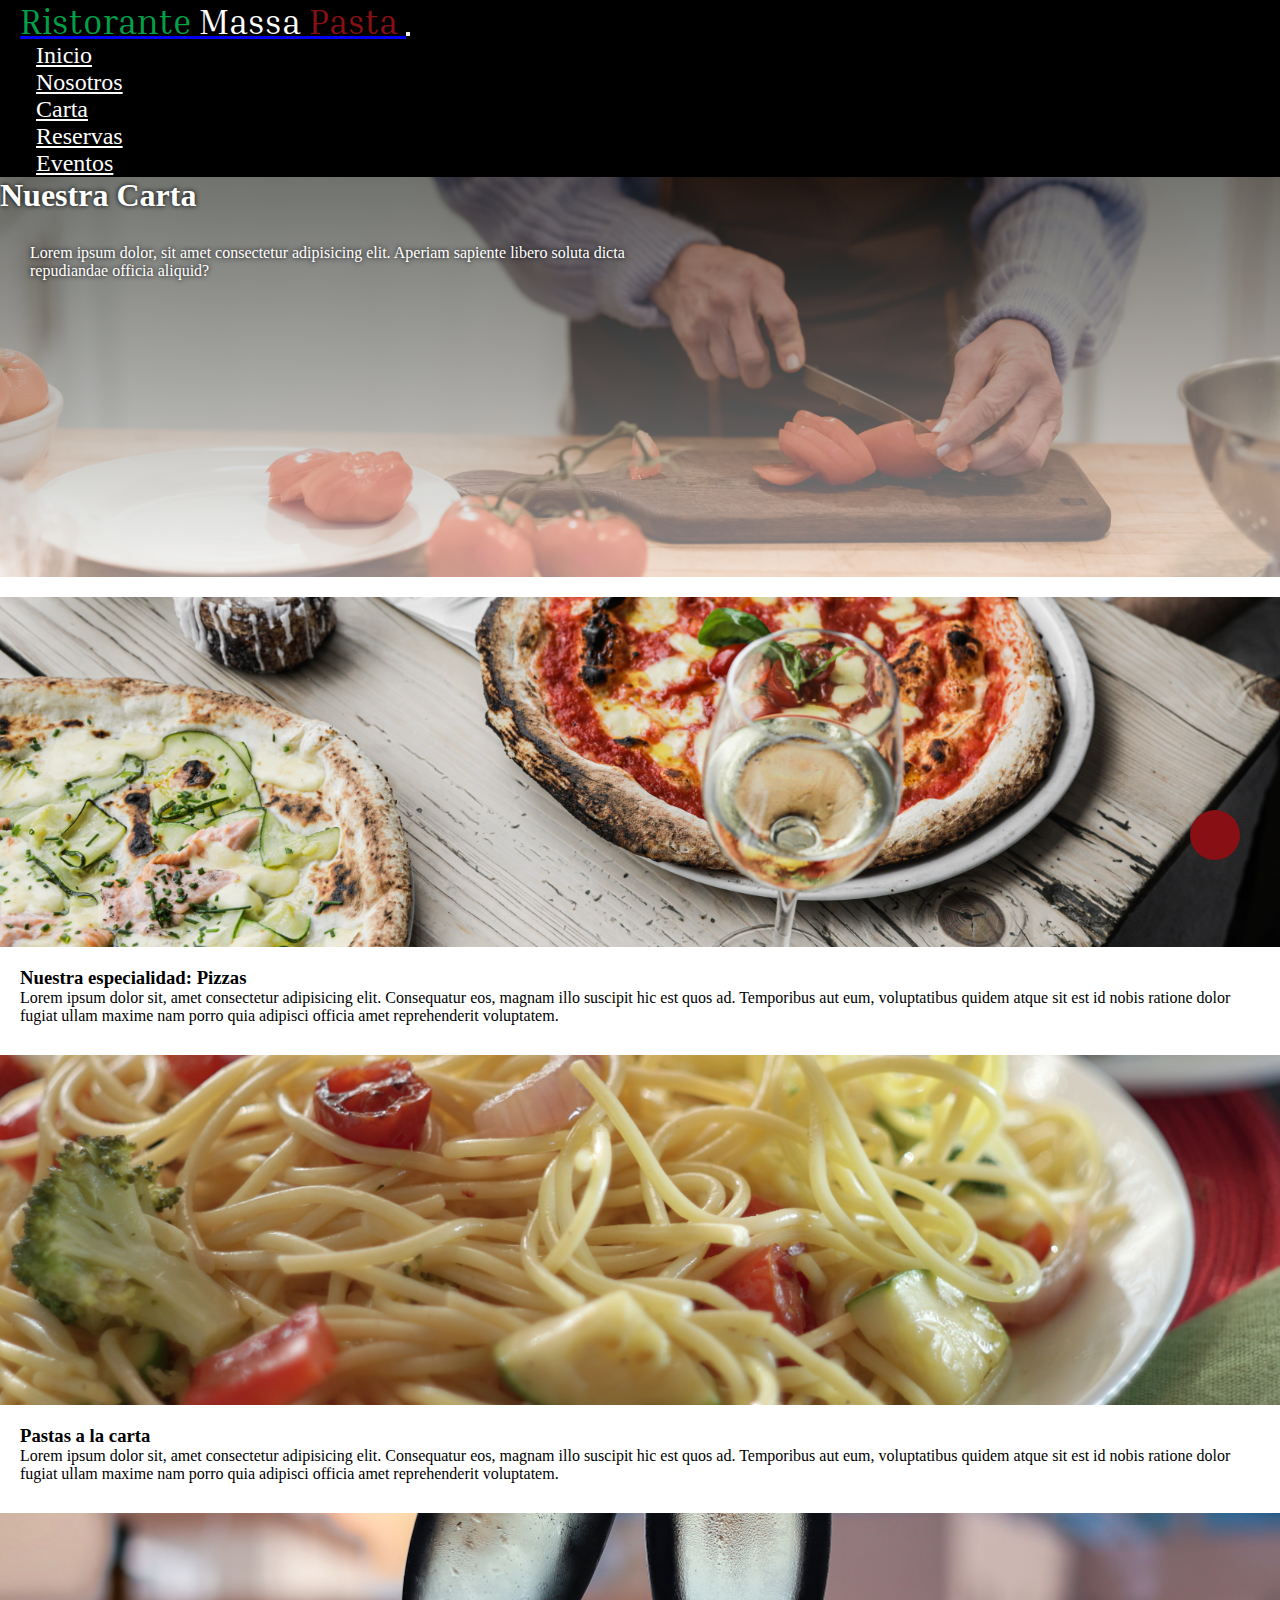
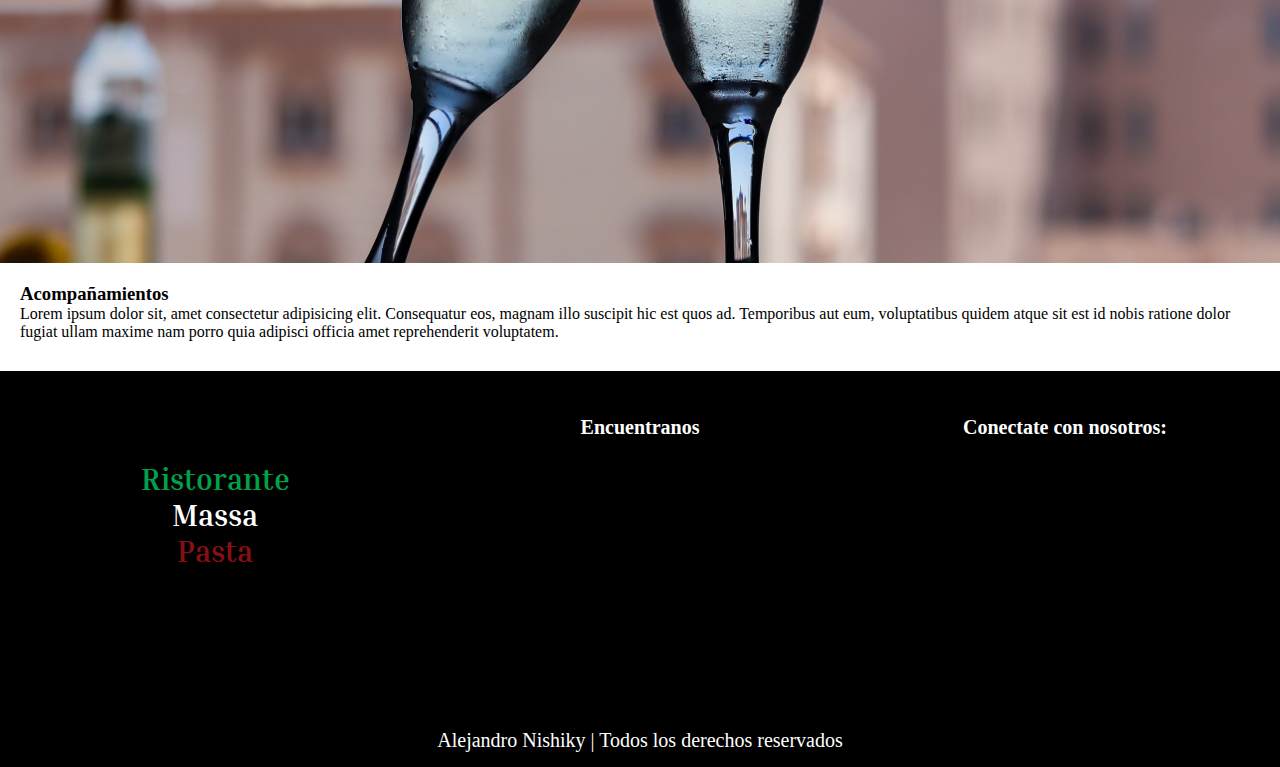
==== pages/carta.html @ 4c485154 "sass y seo" ====
<!DOCTYPE html>
<html lang="en">
<head>
    <meta charset="UTF-8">
    <meta http-equiv="X-UA-Compatible" content="IE=edge">
    <meta name="viewport" content="width=device-width, initial-scale=1.0">
    <link rel="stylesheet" href="../estilos.css">
    <link rel="shortcut icon" href="../img/pizza-icono.png" type="image/x-icon">
    <title>Massa Pasta</title>
    <link rel="stylesheet" href="https://cdnjs.cloudflare.com/ajax/libs/font-awesome/6.3.0/css/all.min.css" integrity="sha512-SzlrxWUlpfuzQ+pcUCosxcglQRNAq/DZjVsC0lE40xsADsfeQoEypE+enwcOiGjk/bSuGGKHEyjSoQ1zVisanQ==" crossorigin="anonymous" referrerpolicy="no-referrer" />
    <link rel="stylesheet" href="https://cdn.jsdelivr.net/npm/bootstrap@4.6.2/dist/css/bootstrap.min.css" integrity="sha384-xOolHFLEh07PJGoPkLv1IbcEPTNtaed2xpHsD9ESMhqIYd0nLMwNLD69Npy4HI+N" crossorigin="anonymous">
    <meta name="description" content="Ubicados en Lima, Perú en el distrito de Lince; Ristorante Massa Pasta ofrece una variedad de sabores de pizza que deleitara tu palador con una sola mordida desde la masa">
    <meta name="keywords" content="pizzas, horno de leña, comida para llevar, pizzas para llevar, buen ambiente, restaurante elegante">
</head>

<body>
    <header>
        <!-- Nav inicio-->
        <nav class="navbar navbar-expand-md navbar-dark">
            <!-- Brand -->
            <a class="navbar-brand" href="../index.html">
                <span class="verde">Ristorante</span>
                <span class="blanco">Massa</span>
                <span class="rojo">Pasta</span>
            </a>
        
            <!-- Toggler/collapsibe Button -->
            <button class="navbar-toggler" type="button" data-toggle="collapse" data-target="#collapsibleNavbar">
            <span class="navbar-toggler-icon"></span>
            </button>
        
            <!-- Navbar links -->
            <div class="collapse navbar-collapse justify-content-end" id="collapsibleNavbar">
                <ul class="navbar-nav">
                    <li class="nav-item">
                        <a class="nav-link" href="../index.html">Inicio</a>
                    </li>
                    <li class="nav-item">
                        <a class="nav-link" href="./nosotros.html">Nosotros</a>
                    </li>
                    <li class="nav-item">
                        <a class="nav-link" href="#">Carta</a>
                    </li>
                    <li class="nav-item">
                        <a class="nav-link" href="./reservas.html">Reservas</a>
                    </li>
                    <li class="nav-item">
                        <a class="nav-link" href="./eventos.html">Eventos</a>
                    </li>
                </ul>
            </div>
        </nav>
        <!-- Nav fin-->
    </header>

    <section>
        <div class="jumbotron">
            <h1>Nuestra Carta</h1>
            <p>Lorem ipsum dolor, sit amet consectetur adipisicing elit. Aperiam sapiente libero soluta dicta repudiandae officia aliquid?</p>
        </div>
        <div class="container-fluid">
            <div class="row">
                <aside class="nleft3 col-md-6 characters"></aside>
                <aside class="nright col-md-6">
                    <h3>Nuestra especialidad: Pizzas</h3>
                    <p>Lorem ipsum dolor sit, amet consectetur adipisicing elit. Consequatur eos, magnam illo suscipit hic est quos ad. Temporibus aut eum, voluptatibus quidem atque sit est id nobis ratione dolor fugiat ullam maxime nam porro quia adipisci officia amet reprehenderit voluptatem.</p>
                </aside>
            </div>
        </div>
        <div class="container-fluid">
            <div class="row">
                <aside class="nleft4 col-md-6 characters"></aside>
                <aside class="nright col-md-6">
                    <h3>Pastas a la carta</h3>
                    <p>Lorem ipsum dolor sit, amet consectetur adipisicing elit. Consequatur eos, magnam illo suscipit hic est quos ad. Temporibus aut eum, voluptatibus quidem atque sit est id nobis ratione dolor fugiat ullam maxime nam porro quia adipisci officia amet reprehenderit voluptatem.</p>
                </aside>
            </div>
        </div>
        <div class="container-fluid">
            <div class="row">
                <aside class="nleft5 col-md-6 characters"></aside>
                <aside class="nright col-md-6">
                    <h3>Acompañamientos</h3>
                    <p>Lorem ipsum dolor sit, amet consectetur adipisicing elit. Consequatur eos, magnam illo suscipit hic est quos ad. Temporibus aut eum, voluptatibus quidem atque sit est id nobis ratione dolor fugiat ullam maxime nam porro quia adipisci officia amet reprehenderit voluptatem.</p>
                </aside>
            </div>
        </div>
    </section>
    

    <footer class="pie-pagina">
        <div class="grupo-1">
            <div class="box1">
                <h2 class="logo">
                    <p><span class="verde">Ristorante</span></p> 
                    <p><span class="blanco">Massa</span></p> 
                    <p><span class="rojo">Pasta</span></p>
                </h2>
            </div>
            <div class="box">
                <h2>Encuentranos</h2>
                <iframe src="https://www.google.com/maps/embed?pb=!1m14!1m8!1m3!1d15605.431804791226!2d-77.0275719!3d-12.0876295!3m2!1i1024!2i768!4f13.1!3m3!1m2!1s0x9105c9782562fb5d%3A0xc4637809b1fac0!2sMassa%20Pasta!5e0!3m2!1ses-419!2spe!4v1679540695470!5m2!1ses-419!2spe" width="400" height="200" style="border:0;" allowfullscreen="" loading="lazy" referrerpolicy="no-referrer-when-downgrade"></iframe>
            </div>
            <div class="box">
                <h2>Conectate con nosotros:</h2>
                <div class="red-social">
                    <a href="https://www.facebook.com/people/Massa-Pasta/100088424209855/"><i class="fa-brands fa-facebook fa-xl"></i></a>
                    <a href="https://www.instagram.com/massa.pasta.buonissimo/"><i class="fa-brands fa-instagram fa-xl"></i></a>
                    <a href="https://www.tiktok.com/es/"><i class="fa-brands fa-tiktok fa-xl"></i></a>
                    <a href="https://api.whatsapp.com/send/?phone=51961333074&text&type=phone_number&app_absent=0"><i class="fa-brands fa-whatsapp fa-xl"></i></a>
                </div>
            </div>
        </div>
        <div class="grupo-2">
            <span>Alejandro Nishiky | Todos los derechos reservados</span>
        </div>
    </footer>
    <a href="#" class="subir">
        <i class="fa-solid fa-chevron-up"></i>
    </a>





    <script src="https://cdn.jsdelivr.net/npm/jquery@3.5.1/dist/jquery.slim.min.js" integrity="sha384-DfXdz2htPH0lsSSs5nCTpuj/zy4C+OGpamoFVy38MVBnE+IbbVYUew+OrCXaRkfj" crossorigin="anonymous"></script>
    <script src="https://cdn.jsdelivr.net/npm/popper.js@1.16.1/dist/umd/popper.min.js" integrity="sha384-9/reFTGAW83EW2RDu2S0VKaIzap3H66lZH81PoYlFhbGU+6BZp6G7niu735Sk7lN" crossorigin="anonymous"></script>
    <script src="https://cdn.jsdelivr.net/npm/bootstrap@4.6.2/dist/js/bootstrap.min.js" integrity="sha384-+sLIOodYLS7CIrQpBjl+C7nPvqq+FbNUBDunl/OZv93DB7Ln/533i8e/mZXLi/P+" crossorigin="anonymous"></script>
    
</body>
</html>
---- estilos.css ----
@charset "UTF-8";
@import url("https://fonts.googleapis.com/css2?family=Great+Vibes&family=Inria+Serif:ital,wght@1,700&family=Noto+Serif&display=swap");
* {
  margin: 0;
  padding: 0;
  box-sizing: border-box;
}

html {
  scroll-behavior: smooth;
}

.titulo-testimonio h2 {
  text-align: center;
  background-color: #000;
  color: #fff;
  text-transform: uppercase;
  padding: 20px;
}

/* Encabezado */
.rojo {
  color: #881014;
}

.verde {
  color: #00A149;
}

.blanco {
  color: #fff;
}

header {
  padding: 0 20px;
  margin: auto;
  background-color: #000;
}

.navbar {
  background-color: #000;
  max-width: 120rem;
  margin: 0 auto;
  font-size: 1.5rem;
}

.navbar-brand {
  font-size: 2rem !important;
}

.nav-item a {
  color: #fff !important;
  padding-left: 1rem !important;
}

.navbar-brand span {
  font-family: "Inria Serif", serif;
  font-size: 35px;
}

@media screen and (max-width: 800px) {
  .navbar-brand span {
    font-size: 30px;
  }
}
/* Video Presentación */
.fondo-texto {
  position: absolute;
  z-index: 2;
  width: 100%;
  height: 100%;
  display: flex;
  flex-direction: column;
  align-items: center;
  justify-content: center;
}

.fondo-texto h2 {
  color: #fff;
  font-size: 5rem;
  font-family: "Great Vibes", cursive;
}

video {
  width: 100%;
  height: 100%;
}

.fondo::before {
  content: "";
  position: absolute;
  top: 0;
  left: 0;
  right: 0;
  bottom: 0;
  background-color: rgba(0, 0, 0, 0.5);
}

main {
  position: relative;
}

/* Opiniones */
.testimonios_header h2 {
  margin: 1em auto;
  text-align: center;
}

.testimomios_contenedor {
  display: flex;
  justify-content: center;
  align-items: center;
  flex-wrap: wrap;
  width: 100%;
}

.testimonios_caja {
  width: 500px;
  box-shadow: 2px 2px 30px rgba(0, 0, 0, 0.1);
  background-color: white;
  padding: 20px;
  margin: 15px;
  cursor: pointer;
}

.perfil-img {
  width: 50px;
  height: 50px;
  border-radius: 50%;
  overflow: hidden;
  margin-right: 30px;
}

.perfil-img img {
  width: 100%;
  height: 100%;
  -o-object-fit: cover;
     object-fit: cover;
}

.perfil {
  display: flex;
  align-items: center;
}

.name_user {
  display: flex;
  flex-direction: column;
}

.name_user strong {
  color: #3d3d3d;
  font-size: 1.3rem;
}

.name_user span {
  color: #979797;
  font-size: 1.1rem;
}

.reseñas {
  color: #f3d500;
}

.caja-top {
  display: flex;
  justify-content: space-between;
  align-items: center;
  margin-bottom: 20px;
}

.comentarios_clientes p {
  color: black;
}

/*Nosotros- página*/
.jumbotron {
  background-image: linear-gradient(rgba(16, 19, 16, 0.5), rgba(255, 255, 255, 0.5)), url(./assets/imagen-jumbotron2.jpg);
  background-size: cover;
  background-position: center;
  height: 400px;
  border-radius: 0 !important;
  color: #fff;
  text-shadow: 0 0 5px #000;
  margin-bottom: 20px !important;
}

.jumbotron p {
  width: 50%;
  float: left;
  margin: 30px;
}

.container-fluid {
  height: auto;
  margin-bottom: 10px;
}

.characters {
  background-size: cover;
  background-position: center;
  height: 350px;
}

.nleft1 {
  background-image: url(./assets/imagen1.jpg);
}

.nleft2 {
  background-image: url(./assets/local.jpg);
}

.nleft3 {
  background-image: url(./assets/img-nleft3.jpg);
}

.nleft4 {
  background-image: url(./assets/img-nleft4.jpg);
}

.nleft5 {
  background-image: url(./assets/img-nleft5.jpg);
}

.nright {
  padding: 20px;
}

/* form */
.container {
  width: 100%;
  margin: 3.125rem auto 0 auto;
}

@media (min-width: 576px) {
  .container {
    max-width: 540px;
  }
}
@media (min-width: 768px) {
  .container {
    max-width: 720px;
  }
}
.formulario {
  padding: 0 0.625rem;
  margin-bottom: 1.875rem;
  text-align: center;
}

.survey-form {
  text-align: center;
}

.survey-form div {
  margin-bottom: 20px;
}

.description {
  font-style: italic;
  font-weight: 200;
}

.formulario-tipo p {
  margin-bottom: 0;
}

.clue {
  margin-left: 0.25rem;
  font-size: 0.9rem;
  color: #e4e4e4;
}

.text-center {
  text-align: center;
}

input {
  padding: 0 10px;
}

form {
  background: var(--color-darkblue-alpha);
  padding: 2.5rem 0.625rem;
  border-radius: 0.25rem;
}

@media (min-width: 480px) {
  form {
    padding: 2.5rem;
  }
}
.form-group {
  margin: 0 auto 1.25rem auto;
  padding: 0.25rem;
}

.form-control {
  display: block;
  width: 100%;
  height: 2.375rem;
  padding: 0.375rem 0.75rem;
  color: #495057;
  background-color: #fff;
  background-clip: padding-box;
  border: 1px solid #ced4da;
  border-radius: 0.25rem;
  transition: border-color 0.15s ease-in-out, box-shadow 0.15s ease-in-out;
}

.form-control:focus {
  border-color: #80bdff;
  outline: 0;
  box-shadow: 0 0 0 0.2rem rgba(0, 123, 255, 0.25);
}

.input-radio, .input-checkbox {
  display: inline-block;
  margin-right: 0.625rem;
  min-height: 1.25rem;
  min-width: 1.25rem;
}

.input-textarea {
  min-height: 120px;
  width: 100%;
  padding: 0.625rem;
  resize: vertical;
}

.submit-button {
  display: block;
  width: 100%;
  padding: 0.75rem;
  background: var(--color-green);
  color: inherit;
  border-radius: 2px;
  cursor: pointer;
}

.submit-button:hover {
  background-color: #2dc208;
}

/*Eventos - página*/
.texto-evento h2 {
  text-align: center;
  color: #00A149;
  font-size: 35px;
  padding: 20px;
  text-decoration: underline;
}

.texto-evento h3 {
  text-align: center;
  color: #c95959;
  font-size: 25px;
  padding: 20px;
}

.contenedor {
  width: 100%;
  height: auto;
  background-color: #fff;
  border: 5px solid #000;
  display: grid;
  grid-template-columns: repeat(4, 1fr);
  grid-template-rows: 200px 200px;
  grid-template-areas: "img1 img2 img3 img3" "img1 img4 img5 img6";
  padding: 20px;
  grid-gap: 20px;
}

.item {
  background-color: orange;
  border: 3px solid #000;
  border-radius: 10px;
  background-size: cover;
  background-position: center;
  filter: grayscale(100%);
}

.item:hover {
  transform: scale(1.09);
  transition: all 0.9s;
  filter: grayscale(0%);
}

.item1 {
  grid-area: img1;
  background-image: url(assets/pizza-grid.jpg);
}

.item2 {
  grid-area: img2;
  background-image: url(assets/imagen4.jpg);
}

.item3 {
  grid-area: img3;
  background-image: url(assets/concierto.jpg);
}

.item4 {
  grid-area: img4;
  background-image: url(assets/pizza-grid2.jpg);
}

.item5 {
  grid-area: img5;
  background-image: url(assets/imagen3.jpg);
}

.item6 {
  grid-area: img6;
  background-image: url(assets/pizza-grid3.jpg);
}

/* Pie de Pagina (Footer) */
.pie-pagina, .grupo-1 .box h2 {
  width: 100%;
  background-color: #000;
}

.pie-pagina .grupo-1, .grupo-1 .box h2 .grupo-1 {
  width: 100%;
  max-width: 1200px;
  margin: auto;
  display: grid;
  grid-template-columns: repeat(3, 1fr);
  grid-gap: 50px;
  padding: 45px 0px;
}

.pie-pagina .grupo-1 .box figure, .grupo-1 .box h2 .grupo-1 .box figure {
  width: 100%;
  height: 100%;
  display: flex;
  justify-content: center;
  align-items: center;
}

.pie-pagina .grupo-1 .box figure img, .grupo-1 .box h2 .grupo-1 .box figure img {
  width: 250px;
}

.pie-pagina, .grupo-1 .box h2 {
  color: #fff;
  font-size: 20px;
}

.grupo-1 .box h2 {
  margin-bottom: 25px;
}

.box1 h2 {
  font-size: 30px;
  align-items: center;
}

.logo p {
  text-align: center;
  font-family: "Inria Serif", serif;
}

.box1 {
  padding: 45px;
}

.pie-pagina .grupo-1 .box p, .grupo-1 .box h2 .grupo-1 .box p {
  color: #efefef;
  margin-bottom: 10px;
}

.pie-pagina .grupo-1 .red-social a, .grupo-1 .box h2 .grupo-1 .red-social a {
  display: inline-block;
  text-decoration: none;
  width: 45px;
  height: 45px;
  line-height: 45px;
  color: #fff;
  margin-right: 10px;
  background-color: #000;
  text-align: center;
  transition: all 300ms ease;
}

.pie-pagina .grupo-1 .red-social a:hover, .grupo-1 .box h2 .grupo-1 .red-social a:hover {
  color: #00A149;
}

.box {
  text-align: center;
}

.logo {
  justify-content: center;
}

/* .red-social{
    display: flex;
    justify-content: center;
} */
.pie-pagina .grupo-2, .grupo-1 .box h2 .grupo-2 {
  background-color: #000;
  padding: 15px 10px;
  text-align: center;
  color: #fff;
}

.pie-pagina .grupo-2 small, .grupo-1 .box h2 .grupo-2 small {
  font-size: 15px;
}

@media screen and (max-width: 800px) {
  .pie-pagina .grupo-1, .grupo-1 .box h2 .grupo-1 {
    width: 90%;
    grid-template-columns: repeat(1, 1fr);
    grid-gap: 30px;
    padding: 35px 0px;
    justify-content: center;
  }
}
/* Post Footer */
.subir {
  height: 50px;
  width: 50px;
  background-color: #881014;
  color: #fff;
  position: fixed;
  bottom: 40px;
  right: 40px;
  text-align: center;
  font-size: 25px;
  line-height: 50px;
  border-radius: 80%;
}/*# sourceMappingURL=estilos.css.map */
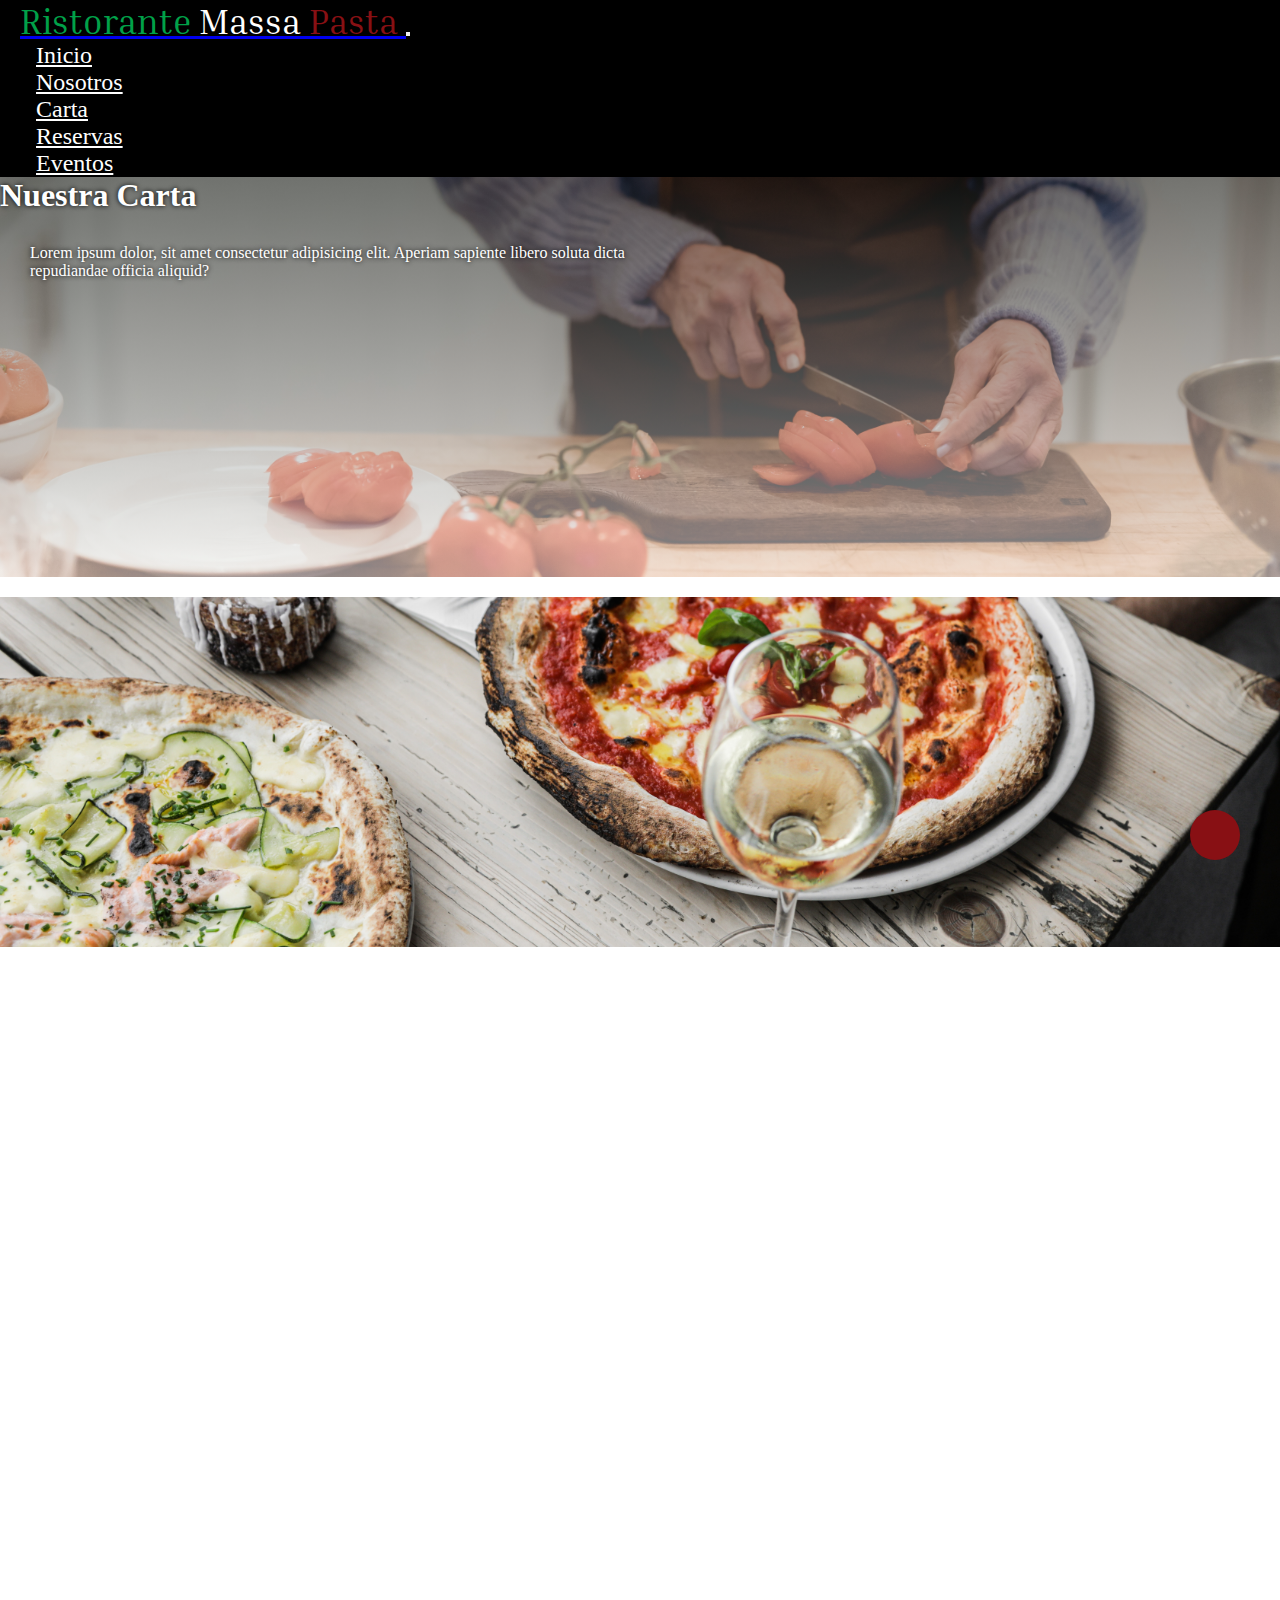
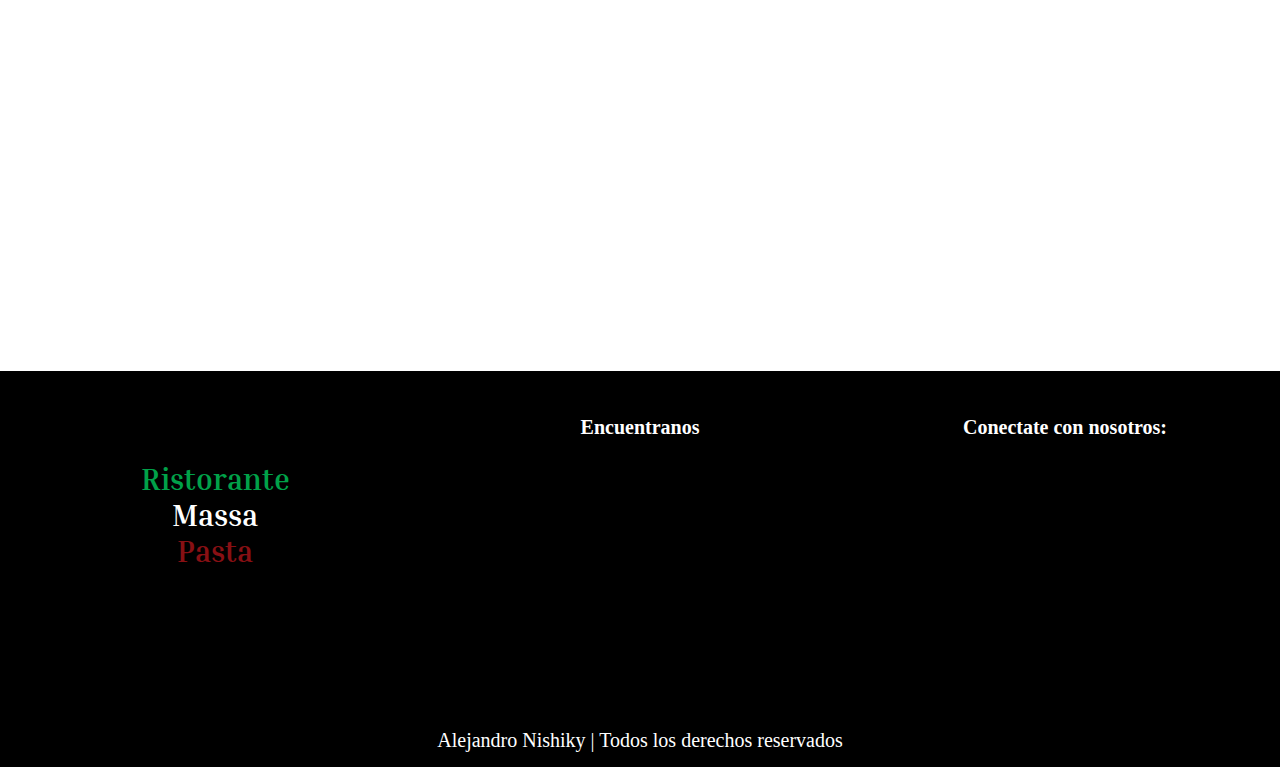
==== commit bcd1a6f5: "arreglos animaciones" ====
--- a/pages/carta.html
+++ b/pages/carta.html
@@ -1,5 +1,5 @@
 <!DOCTYPE html>
-<html lang="en">
+<html lang="es">
 <head>
     <meta charset="UTF-8">
     <meta http-equiv="X-UA-Compatible" content="IE=edge">
@@ -11,6 +11,7 @@
     <link rel="stylesheet" href="https://cdn.jsdelivr.net/npm/bootstrap@4.6.2/dist/css/bootstrap.min.css" integrity="sha384-xOolHFLEh07PJGoPkLv1IbcEPTNtaed2xpHsD9ESMhqIYd0nLMwNLD69Npy4HI+N" crossorigin="anonymous">
     <meta name="description" content="Ubicados en Lima, Perú en el distrito de Lince; Ristorante Massa Pasta ofrece una variedad de sabores de pizza que deleitara tu palador con una sola mordida desde la masa">
     <meta name="keywords" content="pizzas, horno de leña, comida para llevar, pizzas para llevar, buen ambiente, restaurante elegante">
+    <link href="https://unpkg.com/aos@2.3.1/dist/aos.css" rel="stylesheet">
 </head>
 
 <body>
@@ -60,8 +61,8 @@
         </div>
         <div class="container-fluid">
             <div class="row">
-                <aside class="nleft3 col-md-6 characters"></aside>
-                <aside class="nright col-md-6">
+                <aside data-aos="fade-right" data-aos-offset="300" data-aos-easing="ease-in-sine" class="nleft3 col-md-6 characters"></aside>
+                <aside data-aos="fade-left" data-aos-offset="300" data-aos-easing="ease-in-sine" class="nright col-md-6">
                     <h3>Nuestra especialidad: Pizzas</h3>
                     <p>Lorem ipsum dolor sit, amet consectetur adipisicing elit. Consequatur eos, magnam illo suscipit hic est quos ad. Temporibus aut eum, voluptatibus quidem atque sit est id nobis ratione dolor fugiat ullam maxime nam porro quia adipisci officia amet reprehenderit voluptatem.</p>
                 </aside>
@@ -69,8 +70,8 @@
         </div>
         <div class="container-fluid">
             <div class="row">
-                <aside class="nleft4 col-md-6 characters"></aside>
-                <aside class="nright col-md-6">
+                <aside data-aos="fade-down" data-aos-duration="3000"  class="nleft4 col-md-6 characters"></aside>
+                <aside data-aos="fade-up" data-aos-duration="3000" class="nright col-md-6">
                     <h3>Pastas a la carta</h3>
                     <p>Lorem ipsum dolor sit, amet consectetur adipisicing elit. Consequatur eos, magnam illo suscipit hic est quos ad. Temporibus aut eum, voluptatibus quidem atque sit est id nobis ratione dolor fugiat ullam maxime nam porro quia adipisci officia amet reprehenderit voluptatem.</p>
                 </aside>
@@ -78,8 +79,8 @@
         </div>
         <div class="container-fluid">
             <div class="row">
-                <aside class="nleft5 col-md-6 characters"></aside>
-                <aside class="nright col-md-6">
+                <aside data-aos="fade-up" data-aos-duration="3000" class="nleft5 col-md-6 characters"></aside>
+                <aside data-aos="fade-down" data-aos-duration="3000" class="nright col-md-6">
                     <h3>Acompañamientos</h3>
                     <p>Lorem ipsum dolor sit, amet consectetur adipisicing elit. Consequatur eos, magnam illo suscipit hic est quos ad. Temporibus aut eum, voluptatibus quidem atque sit est id nobis ratione dolor fugiat ullam maxime nam porro quia adipisci officia amet reprehenderit voluptatem.</p>
                 </aside>
@@ -122,7 +123,10 @@
 
 
 
-
+    <script src="https://unpkg.com/aos@2.3.1/dist/aos.js"></script>
+    <script>
+        AOS.init();
+    </script>
     <script src="https://cdn.jsdelivr.net/npm/jquery@3.5.1/dist/jquery.slim.min.js" integrity="sha384-DfXdz2htPH0lsSSs5nCTpuj/zy4C+OGpamoFVy38MVBnE+IbbVYUew+OrCXaRkfj" crossorigin="anonymous"></script>
     <script src="https://cdn.jsdelivr.net/npm/popper.js@1.16.1/dist/umd/popper.min.js" integrity="sha384-9/reFTGAW83EW2RDu2S0VKaIzap3H66lZH81PoYlFhbGU+6BZp6G7niu735Sk7lN" crossorigin="anonymous"></script>
     <script src="https://cdn.jsdelivr.net/npm/bootstrap@4.6.2/dist/js/bootstrap.min.js" integrity="sha384-+sLIOodYLS7CIrQpBjl+C7nPvqq+FbNUBDunl/OZv93DB7Ln/533i8e/mZXLi/P+" crossorigin="anonymous"></script>
--- a/estilos.css
+++ b/estilos.css
@@ -60,7 +60,7 @@
 
 @media screen and (max-width: 800px) {
   .navbar-brand span {
-    font-size: 30px;
+    font-size: 25px;
   }
 }
 /* Video Presentación */
@@ -81,6 +81,19 @@
   font-family: "Great Vibes", cursive;
 }
 
+.fondo-texto h2::after {
+  content: "Benvenuto";
+  animation: spin 10s linear infinite;
+}
+
+@keyframes spin {
+  40% {
+    content: "Bienvenido";
+  }
+  70% {
+    content: "Welcome";
+  }
+}
 video {
   width: 100%;
   height: 100%;
@@ -100,6 +113,11 @@
   position: relative;
 }
 
+@media screen and (max-width: 800px) {
+  .fondo-texto h2 {
+    font-size: 40px;
+  }
+}
 /* Opiniones */
 .testimonios_header h2 {
   margin: 1em auto;
